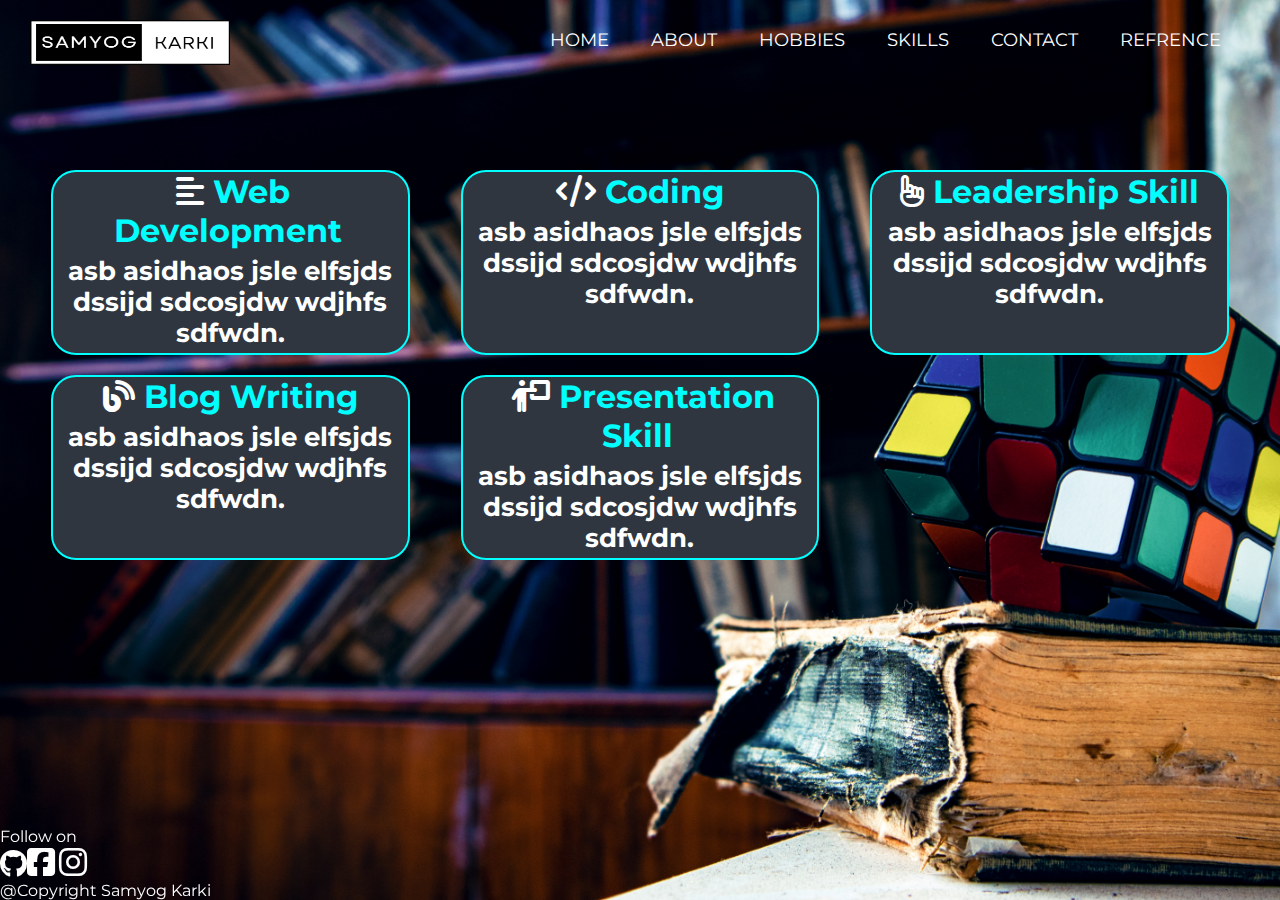
==== skills.html @ d7f275c9 "updated" ====
<!DOCTYPE html>
<html lang="en">
<head>
    <meta charset="UTF-8">
    <meta http-equiv="X-UA-Compatible" content="IE=edge">
    <meta name="viewport" content="width=device-width, initial-scale=1.0">
    <title>Samyog Karki</title>
    <link rel="stylesheet" href="https://cdnjs.cloudflare.com/ajax/libs/font-awesome/6.3.0/css/all.min.css">
    <link rel="stylesheet" href="css/skills.css">
    <script src="https://code.jquery.com/jquery-3.6.3.js"></script>
    <script>

        $(document).ready(function(){
            $('#icon').click(function(){
             $('ul').toggleClass('show')
            }) 
 
         })
    </script>
</head>
<body>
    <div class="main">
        <nav>
            <logo>
                <img class="logo" src="img/logo2.png" alt="logo">
            </logo>
            <ul class="show">
                <li><a href="index.html">HOME</a></li>
                <li><a href="about me.html">ABOUT</a></li>
                <li><a href="hobbies.html">HOBBIES</a></li>
                <li><a class="active" href="skills.html">SKILLS</a></li>
                <li><a href="contact.html">CONTACT</a></li>
                <li><a href="refrences.html">REFRENCE</a></li>
            </ul>
            <label id="icon">
                <i class="fas fa-bars"></i>
            </label>
        </nav>
        <div class="text">
            <a><span><i class="fa-solid fa-align-left"></i> Web Development</span><p>asb asidhaos jsle elfsjds dssijd sdcosjdw wdjhfs sdfwdn.</p></a>
            <a><span><i class="fa-solid fa-code"></i>  Coding</span><p>asb asidhaos jsle elfsjds dssijd sdcosjdw wdjhfs sdfwdn.</p></a>
            <a><span><i class="fa-regular fa-hand-point-up"></i>  Leadership Skill</span><p>asb asidhaos jsle elfsjds dssijd sdcosjdw wdjhfs sdfwdn.</p></a>
            <a><span><i class="fa-solid fa-blog"></i> Blog Writing</span><p>asb asidhaos jsle elfsjds dssijd sdcosjdw wdjhfs sdfwdn.</p></a>
            <a><span><i class="fa-solid fa-person-chalkboard"></i>  Presentation Skill</span><p>asb asidhaos jsle elfsjds dssijd sdcosjdw wdjhfs sdfwdn.</p></a>
        </div>  
    </div> 
    <footer class="copyright">
        <p>Follow on<br><a style="font-size: 28px;" href="https://github.com/samyogk35"><i class="fa-brands fa-github"></i></a><a href="https://www.facebook.com/samyog.karkee.3355"><i class="fa-brands fa-square-facebook fa-2x" ></i><a>&nbsp;<a href="https://www.instagram.com/samyogg.k"><i class="fa-brands fa-instagram fa-2x"></i></a></p>
        <p>@Copyright Samyog Karki</p>
    </footer>
</body>
</html>
---- css/skills.css ----
@import url(https://fonts.googleapis.com/css2?family=Montserrat:wght@300&display=swap); 

*{
    margin: 0;
    padding: 0;
    font-family: 'Montserrat',sans-serif;
    list-style: none;
    text-decoration: none;
    color: white;
}


body{
    height: 100vh;
    width: 100%;
    background-image:url(../img/skills.jpg);
    background-size: cover;
    background-position: center;
    background-repeat: no-repeat;
    background-attachment: fixed;
}

nav{
    height: 80px;
    width: 100%;
}


nav ul{
    float: right;
    margin-right: 40px;
}

nav li{
    display: inline-block;
    margin: 0 8px;
    line-height: 80px;
}

nav a{
    color: white;
    font-size: 18px;
    text-transform: uppercase;
    border: 1px solid transparent;
    padding: 7px 10px;
    border-radius: 3px;
}

a.active a:hover{
    border: 1px solid white;
    transition: .5s;
}

nav #icon{
    color: white;
    font-size: 30px;
    line-height: 80px;
    float: right;
    margin-right: 40px;
    cursor: pointer;
    display: none;
}

.logo{
    padding-left: 30px;
    padding-top: 20px;
    width: 200px;
    height: 45px;
}

.main .text{
    padding-top: 7vw;
    padding-left: 4vw;
    padding-right: 4vw;
    font-size: 2.5vw;
    font-weight: bold;
    display: grid;
    grid-template-columns: 28vw 28vw 28vw;
    grid-row-gap:20px;
    grid-column-gap: 4vw;
    justify-content: space-between;
    text-align: center;
}

.main .text a{
    border-radius: 25px;
    border: 2px solid aqua;
    background-color: #2f3640;
}

.main .text span{ 
    color: aqua;
    margin: 5px;
}

.main .text p{
    margin: 5px;
    font-size: 2vw;
}

.copyright{
    position:fixed;bottom:0px;width:100%;
}

@media only screen and (max-width:800px) {
    .main .text{padding-top:80px ;}
    .main .text{font-size: 23px;}
}

@media (max-width: 1048px){


    nav ul{
        margin-right: 20px;
    }

    nav a{
        font-size: 17px;
    }
}

@media (max-width: 930px){
    nav #icon{
        display: block;
    }

    nav ul{
        position: fixed;
        width: 100%;
        height: 100vh;
        background: #2f3640;
        top: 80px;
        left: -100%;
        text-align: center;
        transition: all .5s;
        padding: 0;
    }

    nav li{
        display: block;
        margin: 30px 0;
        line-height: 30px;
    }

    nav a{
        font-size: 20px;
    }

    a.active,a:hover{
        border: none;
        color: #3498db;
    }

    nav ul.show{
        left: 0;
    }

    .main .text{
        padding-top: 4vw;
        font-size: 20px;
    }

    .main .text span{
        font-size: 25px;
    }

    .main .text p{
        font-size: 18px;
    }
}

@media (max-width:650px){
    .main .text span{font-size: 20px;margin:2px;}
    .main .text p{font-size: 13px;}
    .main .text {grid-template-columns: 80vw;padding-left: 10vw;padding-right: 10vw;}
}

@media (max-width:360px){

    nav #icon{
        font-size: 20px;

    }
}
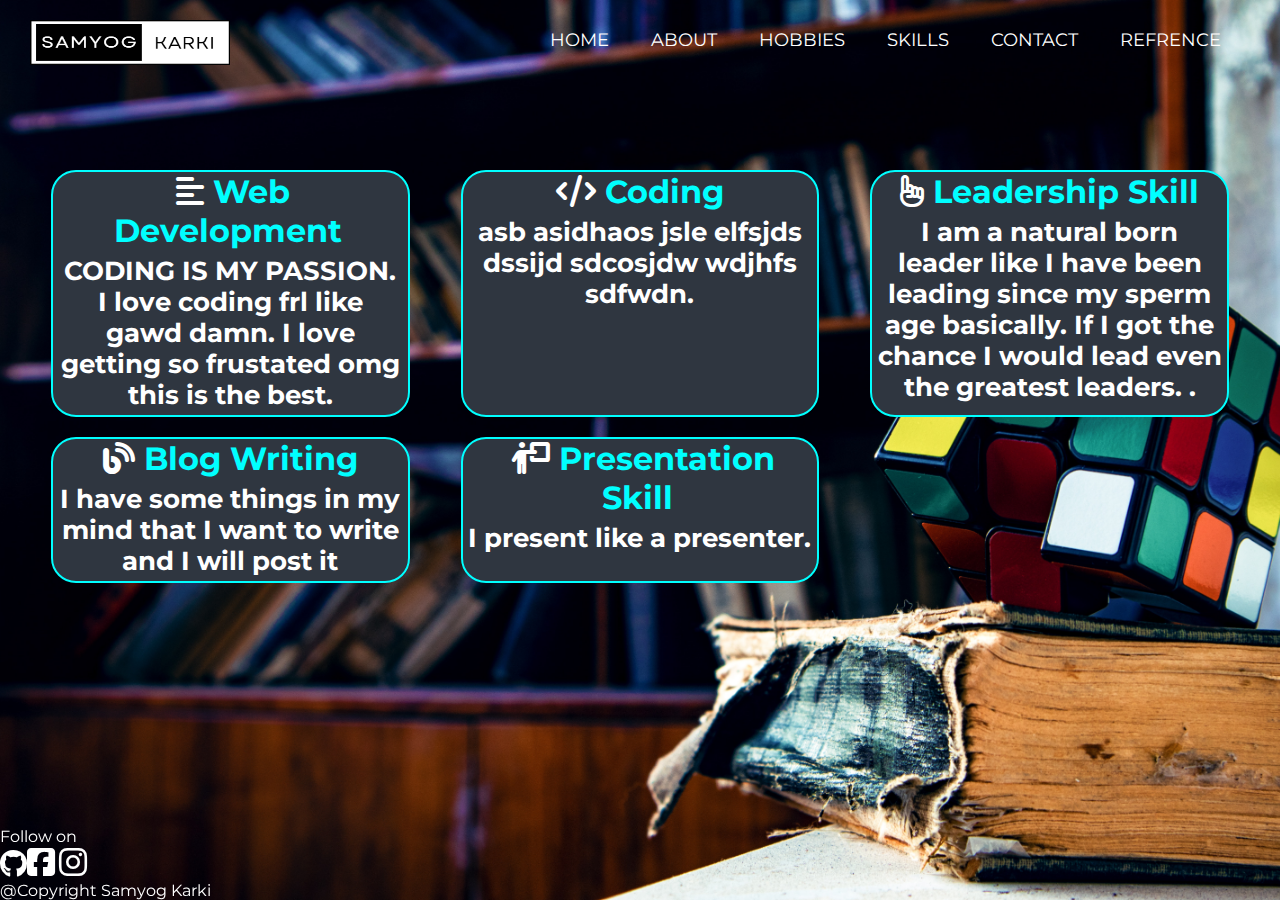
==== commit a1f6ea9d: "Update skills.html" ====
--- a/skills.html
+++ b/skills.html
@@ -37,11 +37,11 @@
             </label>
         </nav>
         <div class="text">
-            <a><span><i class="fa-solid fa-align-left"></i> Web Development</span><p>asb asidhaos jsle elfsjds dssijd sdcosjdw wdjhfs sdfwdn.</p></a>
+            <a><span><i class="fa-solid fa-align-left"></i> Web Development</span><p>CODING IS MY PASSION. I love coding frl like gawd damn. I love getting so frustated omg this is the best. </p></a>
             <a><span><i class="fa-solid fa-code"></i>  Coding</span><p>asb asidhaos jsle elfsjds dssijd sdcosjdw wdjhfs sdfwdn.</p></a>
-            <a><span><i class="fa-regular fa-hand-point-up"></i>  Leadership Skill</span><p>asb asidhaos jsle elfsjds dssijd sdcosjdw wdjhfs sdfwdn.</p></a>
-            <a><span><i class="fa-solid fa-blog"></i> Blog Writing</span><p>asb asidhaos jsle elfsjds dssijd sdcosjdw wdjhfs sdfwdn.</p></a>
-            <a><span><i class="fa-solid fa-person-chalkboard"></i>  Presentation Skill</span><p>asb asidhaos jsle elfsjds dssijd sdcosjdw wdjhfs sdfwdn.</p></a>
+            <a><span><i class="fa-regular fa-hand-point-up"></i>  Leadership Skill</span><p>I am a natural born leader like I have been leading since my sperm age basically. If I got the chance I would lead even the greatest leaders. .</p></a>
+            <a><span><i class="fa-solid fa-blog"></i> Blog Writing</span><p>I have some things in my mind that I want to write and I will post it </p></a>
+            <a><span><i class="fa-solid fa-person-chalkboard"></i>  Presentation Skill</span><p>I present like a presenter. </p></a>
         </div>  
     </div> 
     <footer class="copyright">
@@ -49,4 +49,4 @@
         <p>@Copyright Samyog Karki</p>
     </footer>
 </body>
-</html>+</html>
